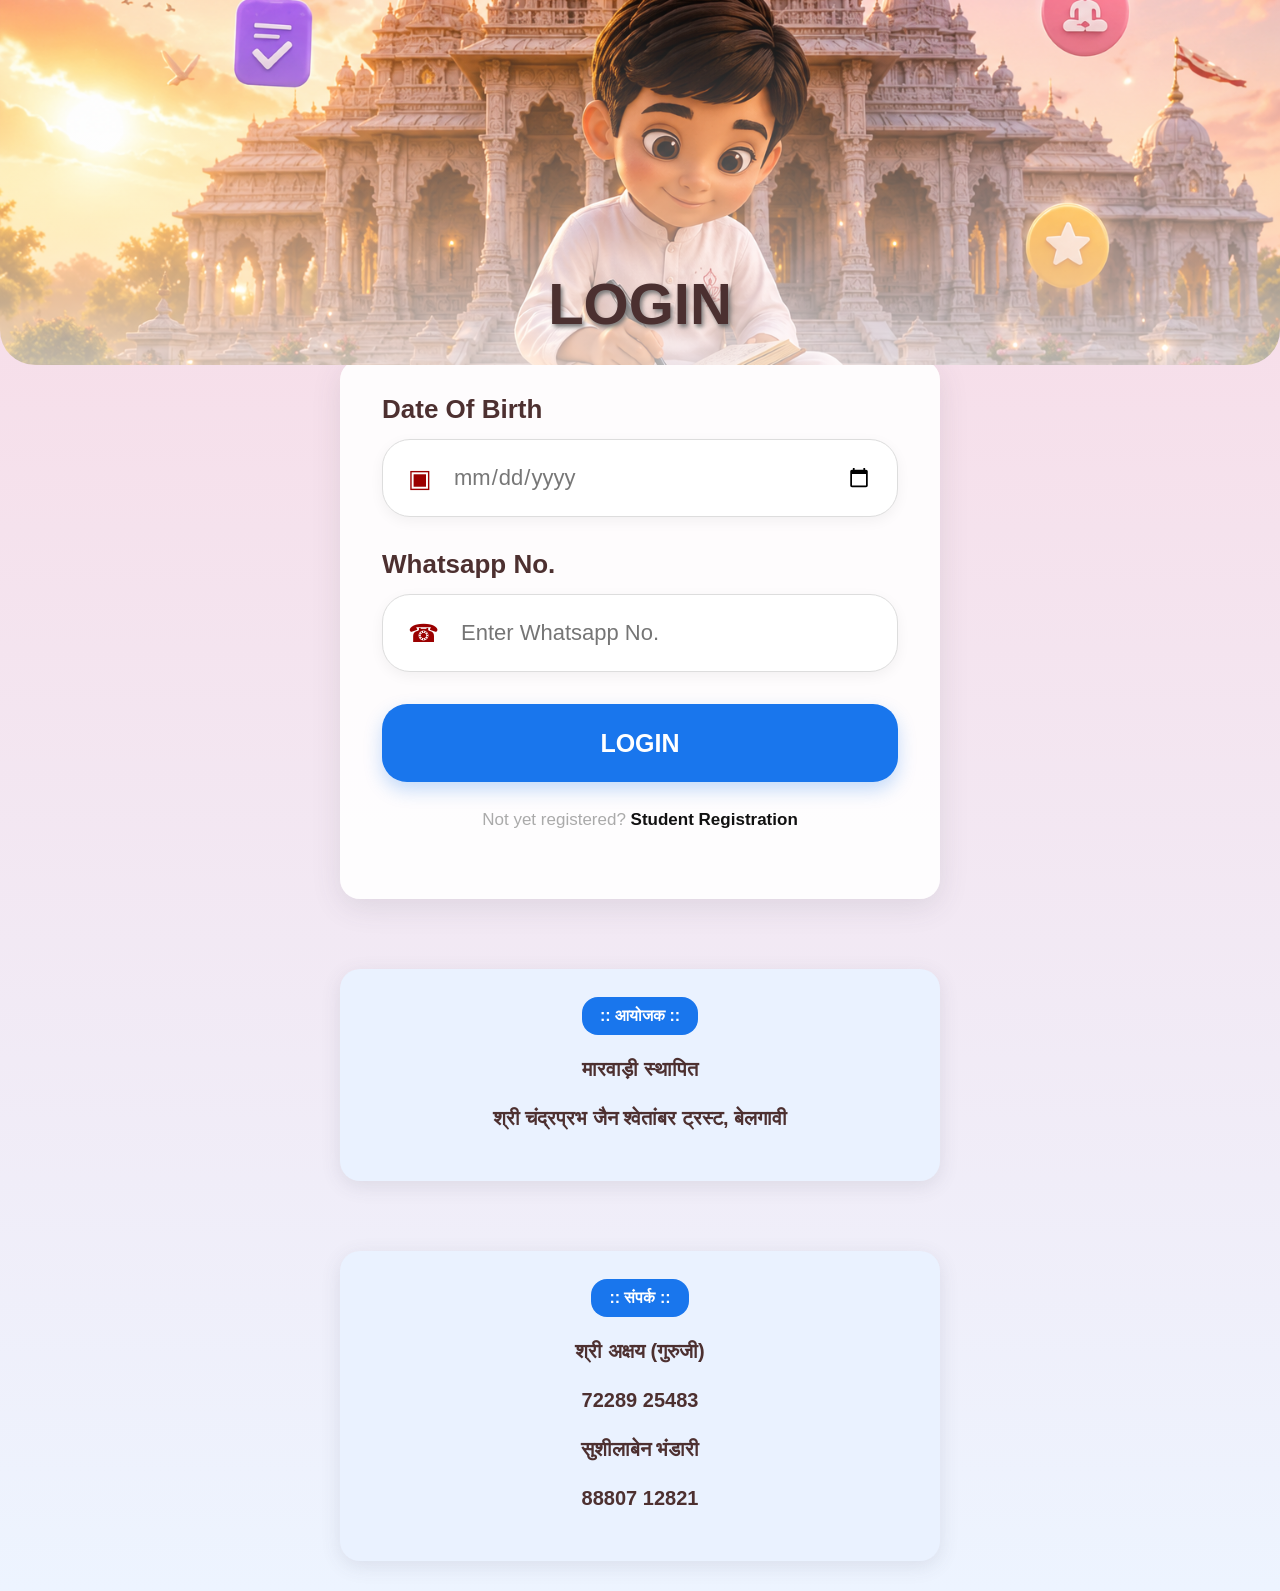
==== index.html @ 0b677dbe "Update index.html" ====
<!DOCTYPE html>
<html lang="en">
<head>
  <meta charset="UTF-8">
  <meta name="viewport" content="width=device-width, initial-scale=1.0">
  <title>Sushankar Abhiyaan 2026 - Login</title>
  <link rel="stylesheet" href="style.css">
</head>
<body class="login-page">
  <main class="page-wrap">
    <section class="hero">
      <div class="hero-overlay">
        <h1>LOGIN</h1>
      </div>
    </section>

    <section class="card login-card">
      <label for="dob">Date Of Birth</label>
      <div class="input-wrap">
        <span class="icon">▣</span>
        <input id="dob" type="date" aria-label="Date of Birth">
      </div>

      <label for="whatsapp">Whatsapp No.</label>
      <div class="input-wrap">
        <span class="icon">☎</span>
        <input id="whatsapp" type="tel" inputmode="numeric" maxlength="10"
               placeholder="Enter Whatsapp No.">
      </div>

      <button class="primary-btn" onclick="login()">LOGIN</button>

      <p class="register-line">Not yet registered?
        <a href="registration.html">Student Registration</a>
      </p>
      <p id="login-message" class="message"></p>
    </section>

    <section class="info-card">
      <div class="info-title">:: आयोजक ::</div>
      <p>मारवाड़ी स्थापित</p>
      <p>श्री चंद्रप्रभ जैन श्वेतांबर ट्रस्ट, बेलगावी </p>
    </section>
    <section class="info-card">
      <div class="info-title">:: संपर्क ::</div>
      <p>श्री अक्षय (गुरुजी)</p>
      <p>72289 25483</p>
      <p>सुशीलाबेन भंडारी</p>
      <p>88807 12821</p>
    </section>    
  </main>

  <script src="script.js"></script>
</body>
</html>
---- style.css ----
*{box-sizing:border-box}
:root{
  --brown:#4d3030;
  --red:#9b0000;
  --blue:#1976ed;
  --cream:#fff0dd;
  --page:#eef3fb;
}
body{margin:0;font-family:Arial,Helvetica,sans-serif;color:var(--brown)}
button,input,select,textarea{font:inherit}
.page-wrap{min-height:100vh;background:linear-gradient(#f9d9e4,#edf4ff);padding-bottom:30px}
.hero{
  height:365px;
  background:
    linear-gradient(180deg,rgba(255,255,255,.02),rgba(255,255,255,.65)),
    url("hero.png") center/cover no-repeat;
  border-radius:0 0 35px 35px;
  position:relative;
}
.hero-overlay{position:absolute;inset:auto 0 28px;text-align:center}
.hero-overlay h1{margin:0;font-size:58px;text-shadow:2px 3px 4px #777;color:#4b3030}
.card{
  width:min(80%,600px);margin:-5px auto 0;background:rgba(255,255,255,.9);
  border-radius:20px;padding:34px 42px;box-shadow:0 8px 30px rgba(70,70,90,.12)
}
.login-card label{display:block;font-size:26px;font-weight:700;margin:0 0 14px}
.input-wrap{
  display:flex;align-items:center;background:#fff;border:1px solid #ddd;
  border-radius:28px;padding:0 25px;margin-bottom:32px;height:78px;
  box-shadow:0 4px 14px rgba(0,0,0,.05)
}
.input-wrap .icon{font-size:25px;color:var(--red);margin-right:20px}
.input-wrap input{border:0;outline:0;width:100%;font-size:22px;color:#777;background:transparent}
.primary-btn{
  width:100%;height:78px;border:0;border-radius:25px;background:var(--blue);
  color:white;font-weight:700;font-size:25px;box-shadow:0 8px 18px rgba(25,118,237,.25);cursor:pointer
}
.register-line{text-align:center;color:#aaa;font-size:17px;margin:28px 0 0}
.register-line a{color:#111;font-weight:700;text-decoration:none}
.message{text-align:center;font-weight:600;margin:15px 0 0;min-height:20px}
.info-card{
  width:min(80%,600px);margin:70px auto 0;background:#eaf2ff;border-radius:20px;
  padding:28px;text-align:center;box-shadow:0 5px 20px rgba(70,70,90,.12)
}
.info-title{display:inline-block;background:#1976ed;color:white;padding:10px 18px;border-radius:16px;font-weight:700}
.info-card p{font-size:20px;font-weight:700;line-height:1.45}

.form-shell{
  width:min(94%,1250px);margin:35px auto;background:white;border:2px solid #6d4b4b;
  border-radius:30px;padding:55px 70px;box-shadow:0 5px 20px rgba(0,0,0,.08)
}
.form-shell h1{text-align:center;font-size:42px;margin:0 0 10px}
.form-shell h2{text-align:center;font-size:27px;margin:0 0 45px}
.form-shell hr{border:0;border-top:2px solid #765f5f;margin:34px 0 42px}
.row{display:grid;gap:22px}.row.three{grid-template-columns:1fr 1fr 1fr}
.field label{display:block;font-size:22px;font-weight:700;color:#555;margin-bottom:16px}
.field input,.field select,.field textarea{
  width:100%;border:0;outline:0;background:var(--cream);border-radius:15px;
  padding:18px 16px;font-size:20px;color:#777
}
.field textarea{min-height:120px;resize:vertical}
.dob-fields{display:grid;grid-template-columns:1fr 1.1fr 1.1fr;gap:12px}
.register-btn{
  display:block;margin:10px auto 0;border:0;border-radius:35px;padding:16px 46px;
  background:#a97880;color:white;font-weight:700;font-size:21px;cursor:pointer;
  box-shadow:0 6px 15px rgba(100,60,70,.2)
}
@media(max-width:750px){
  .hero{height:310px}.hero-overlay h1{font-size:45px}
  .card{width:90%;padding:28px 25px}
  .login-card label{font-size:22px}.input-wrap{height:68px}
  .primary-btn{height:68px;font-size:22px}
  .info-card{width:90%}
  .form-shell{padding:35px 22px;border-radius:22px}
  .form-shell h1{font-size:29px}.form-shell h2{font-size:22px}
  .row.three{grid-template-columns:1fr}
  .dob-fields{grid-template-columns:1fr 1fr 1fr}
}
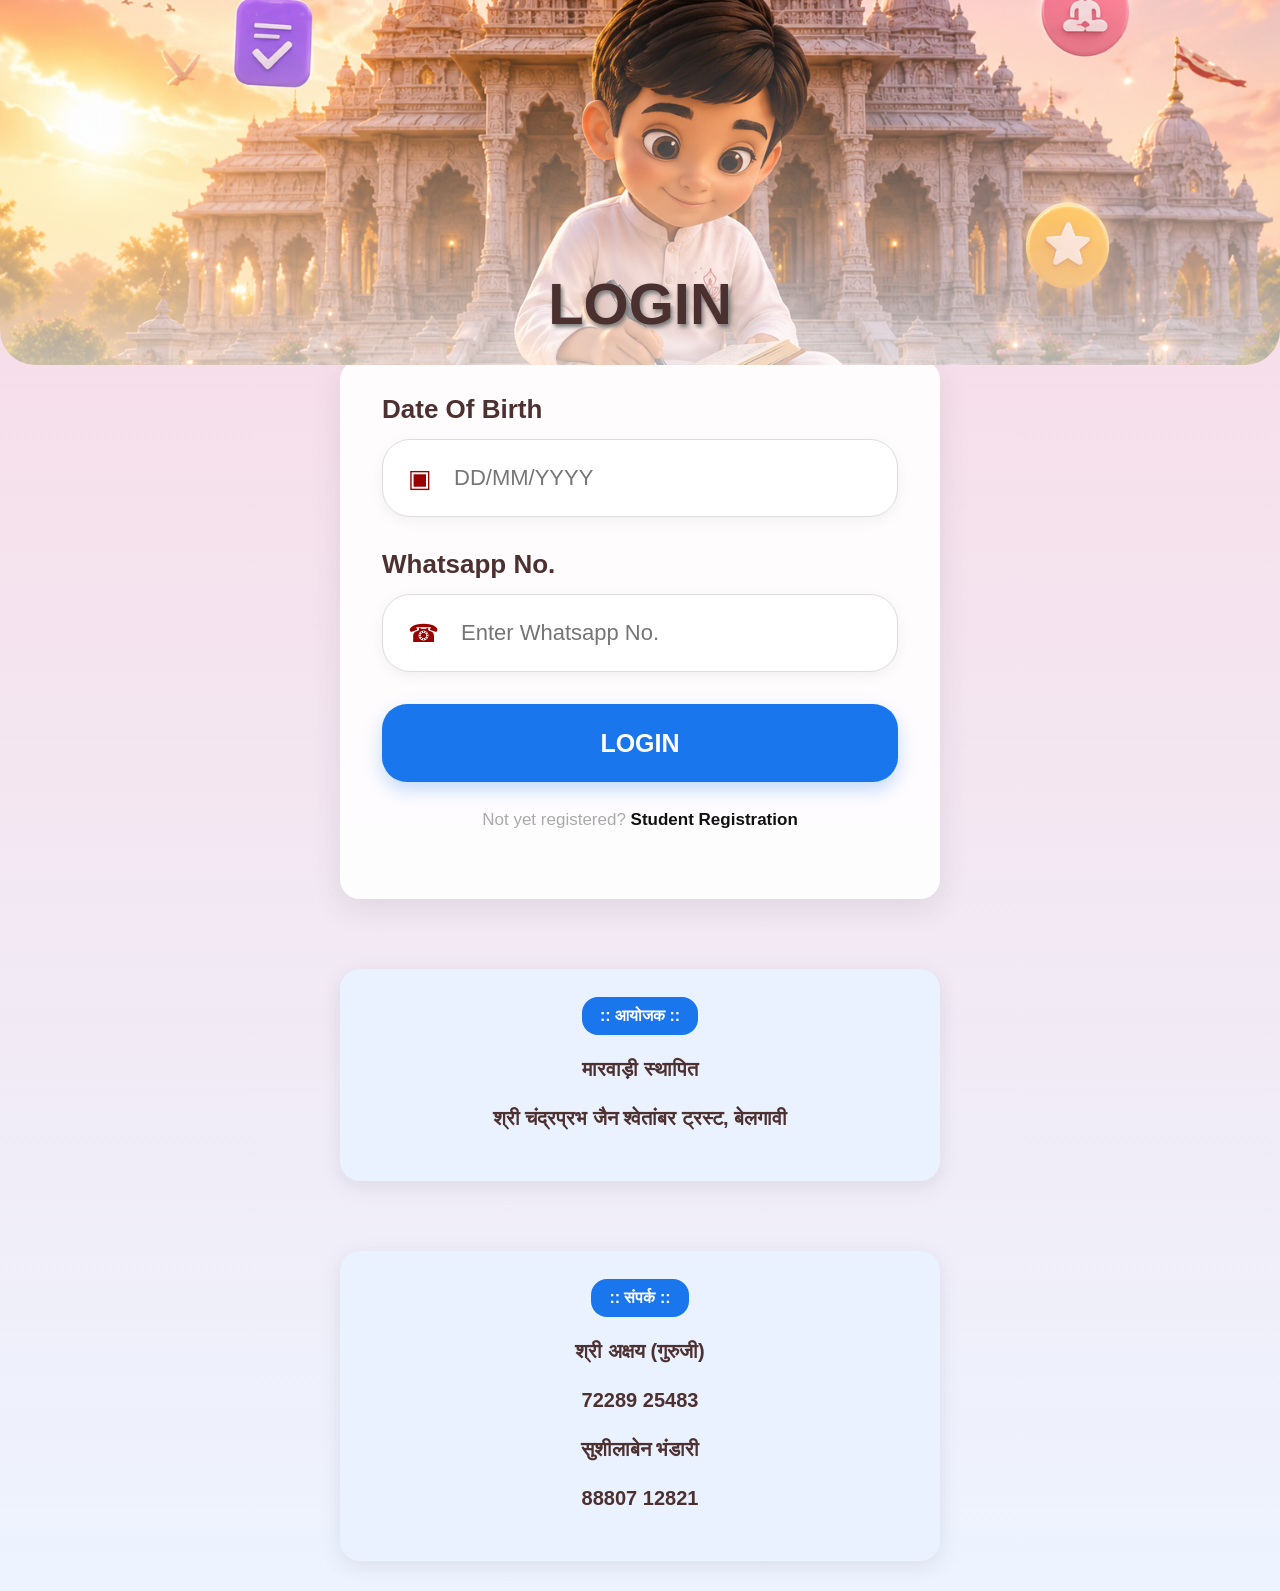
==== commit adf7f5d3: "Update index.html" ====
--- a/index.html
+++ b/index.html
@@ -18,7 +18,15 @@
       <label for="dob">Date Of Birth</label>
       <div class="input-wrap">
         <span class="icon">▣</span>
-        <input id="dob" type="date" aria-label="Date of Birth">
+        <input
+  id="dob"
+  type="text"
+  inputmode="numeric"
+  maxlength="10"
+  placeholder="DD/MM/YYYY"
+  aria-label="Date of Birth"
+  autocomplete="bday"
+>
       </div>
 
       <label for="whatsapp">Whatsapp No.</label>
--- a/style.css
+++ b/style.css
@@ -46,7 +46,7 @@
 .info-card p{font-size:20px;font-weight:700;line-height:1.45}
 
 .form-shell{
-  width:min(94%,1250px);margin:35px auto;background:white;border:2px solid #6d4b4b;
+  width:min(94%,1250px);margin:35px auto;background:rgba(255,255,255,0.94);border:2px solid #6d4b4b;
   border-radius:30px;padding:55px 70px;box-shadow:0 5px 20px rgba(0,0,0,.08)
 }
 .form-shell h1{text-align:center;font-size:42px;margin:0 0 10px}
@@ -76,3 +76,113 @@
   .row.three{grid-template-columns:1fr}
   .dob-fields{grid-template-columns:1fr 1fr 1fr}
 }
+/* =========================
+   STUDENT DASHBOARD
+   ========================= */
+
+.dashboard-page {
+  min-height: 100vh;
+  margin: 0;
+  padding: 25px 15px;
+  background: linear-gradient(180deg, #fff5f5, #eef4ff);
+}
+
+.dashboard {
+  width: 100%;
+  max-width: 600px;
+  margin: auto;
+}
+
+.dashboard h1 {
+  text-align: center;
+  color: #4d3030;
+  font-size: 30px;
+  margin: 10px 0 5px;
+}
+
+.student-name {
+  text-align: center;
+  color: #777;
+  font-size: 17px;
+  margin-bottom: 25px;
+}
+
+.upload-card {
+  background: rgba(255,255,255,0.96);
+  border-radius: 20px;
+  padding: 22px 18px;
+  margin-bottom: 18px;
+  box-shadow: 0 5px 18px rgba(60,60,80,0.12);
+}
+
+.upload-card h2 {
+  color: #4d3030;
+  font-size: 21px;
+  margin: 0 0 18px;
+}
+
+.upload-card input[type="file"] {
+  width: 100%;
+  padding: 12px;
+  border: 1px solid #ddd;
+  border-radius: 12px;
+  background: #fafafa;
+  font-size: 14px;
+  margin-bottom: 14px;
+}
+
+.upload-card button {
+  width: 100%;
+  border: 0;
+  border-radius: 14px;
+  padding: 14px;
+  background: #1976ed;
+  color: white;
+  font-size: 17px;
+  font-weight: 700;
+  cursor: pointer;
+}
+
+.upload-card button:active {
+  transform: scale(0.98);
+}
+
+.upload-card p {
+  min-height: 20px;
+  text-align: center;
+  font-size: 14px;
+  margin: 12px 0 0;
+  font-weight: 600;
+}
+
+@media (max-width: 600px) {
+  .dashboard-page {
+    padding: 18px 12px;
+  }
+
+  .dashboard h1 {
+    font-size: 27px;
+  }
+
+  .upload-card {
+    padding: 20px 15px;
+  }
+
+  .upload-card h2 {
+    font-size: 20px;
+  }
+    .registration-page {
+    background-size: 100% auto;
+    background-position: top center;
+    background-repeat: no-repeat;
+    background-attachment: scroll;
+  }
+}
+.registration-page {
+  min-height: 100vh;
+  background-image: url("registration-bg.png");
+  background-size: 100% auto;
+  background-position: top center;
+  background-repeat: no-repeat;
+  background-color: #ffffff;
+}
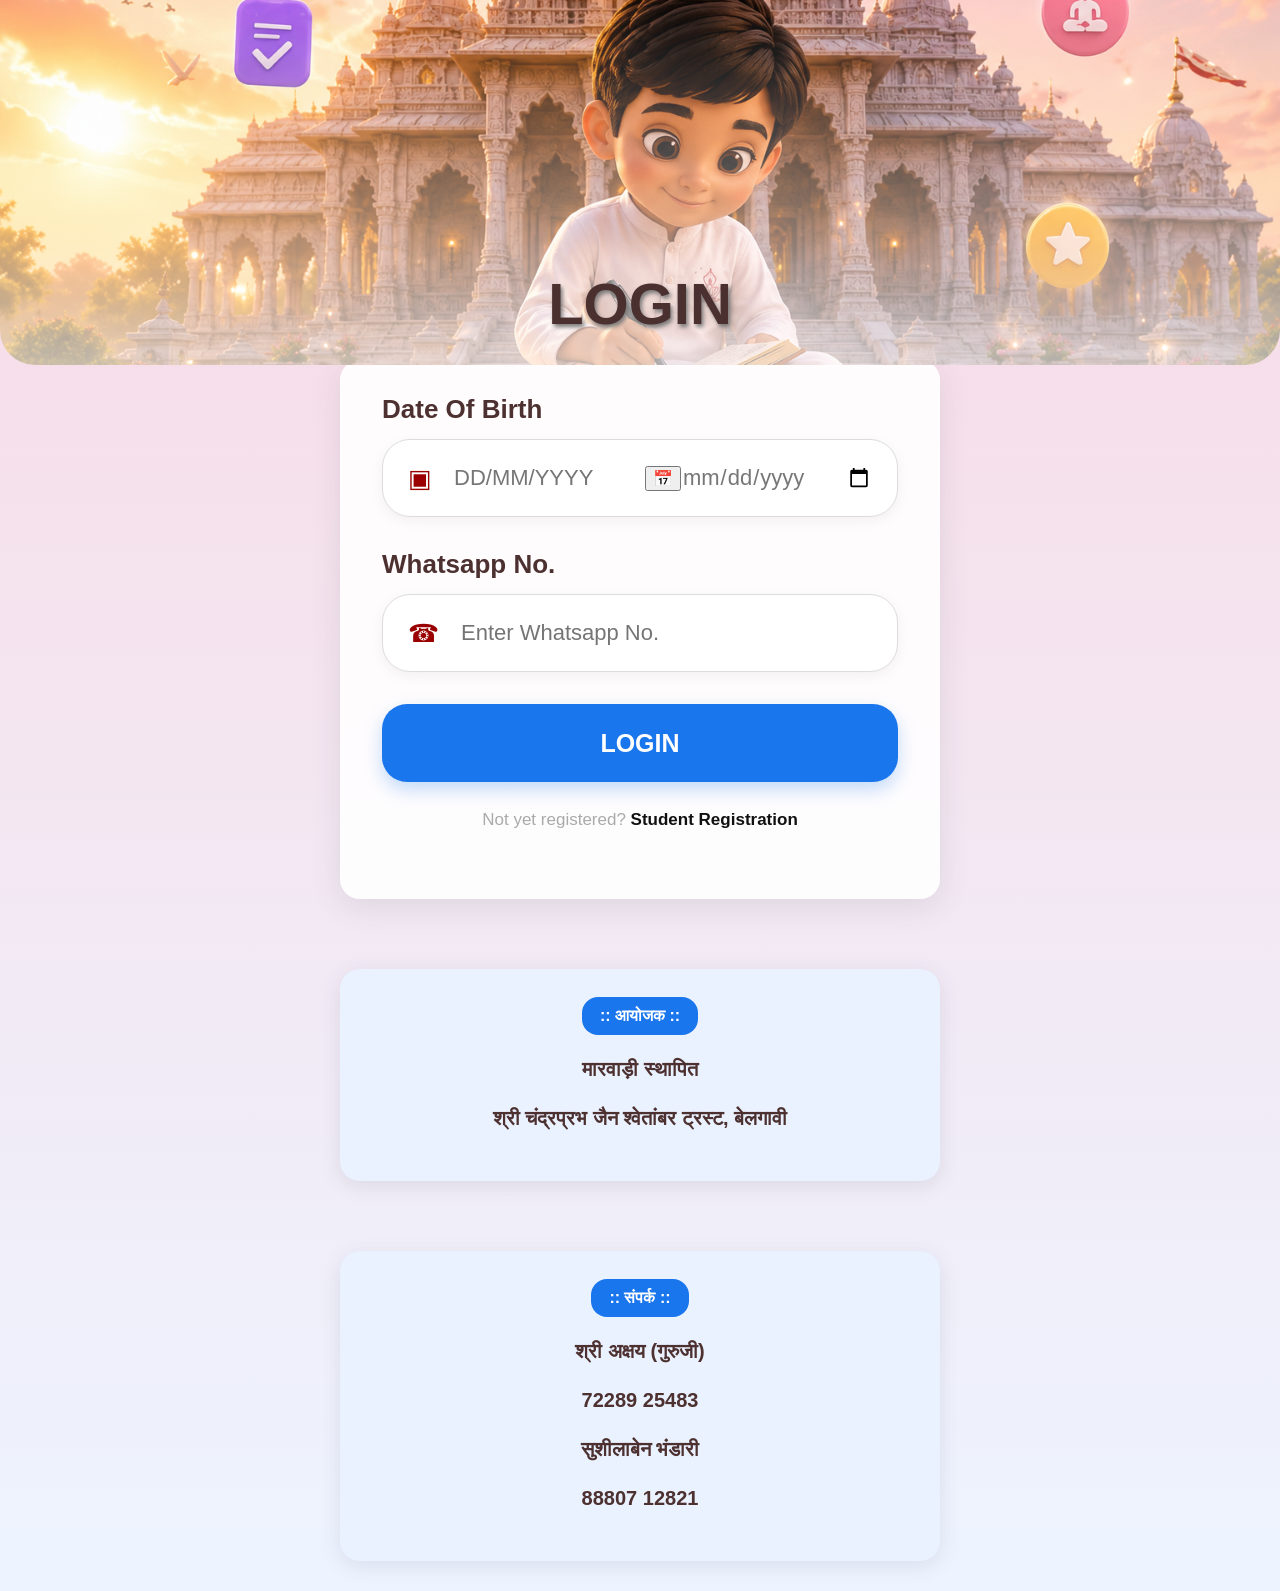
==== commit 1c3d560e: "Update index.html" ====
--- a/index.html
+++ b/index.html
@@ -16,18 +16,36 @@
 
     <section class="card login-card">
       <label for="dob">Date Of Birth</label>
-      <div class="input-wrap">
-        <span class="icon">▣</span>
-        <input
-  id="dob"
-  type="text"
-  inputmode="numeric"
-  maxlength="10"
-  placeholder="DD/MM/YYYY"
-  aria-label="Date of Birth"
-  autocomplete="bday"
->
-      </div>
+        <div class="input-wrap dob-wrap">
+          <span class="icon">▣</span>
+        
+          <input
+            id="dob"
+            type="text"
+            inputmode="numeric"
+            maxlength="10"
+            placeholder="DD/MM/YYYY"
+            aria-label="Date of Birth"
+            autocomplete="bday"
+          >
+        
+          <button
+            type="button"
+            class="calendar-btn"
+            onclick="openDOBPicker()"
+            aria-label="Choose date"
+          >
+            📅
+          </button>
+        
+          <input
+            id="dobPicker"
+            type="date"
+            class="hidden-date-picker"
+            aria-hidden="true"
+            tabindex="-1"
+          >
+        </div>
 
       <label for="whatsapp">Whatsapp No.</label>
       <div class="input-wrap">
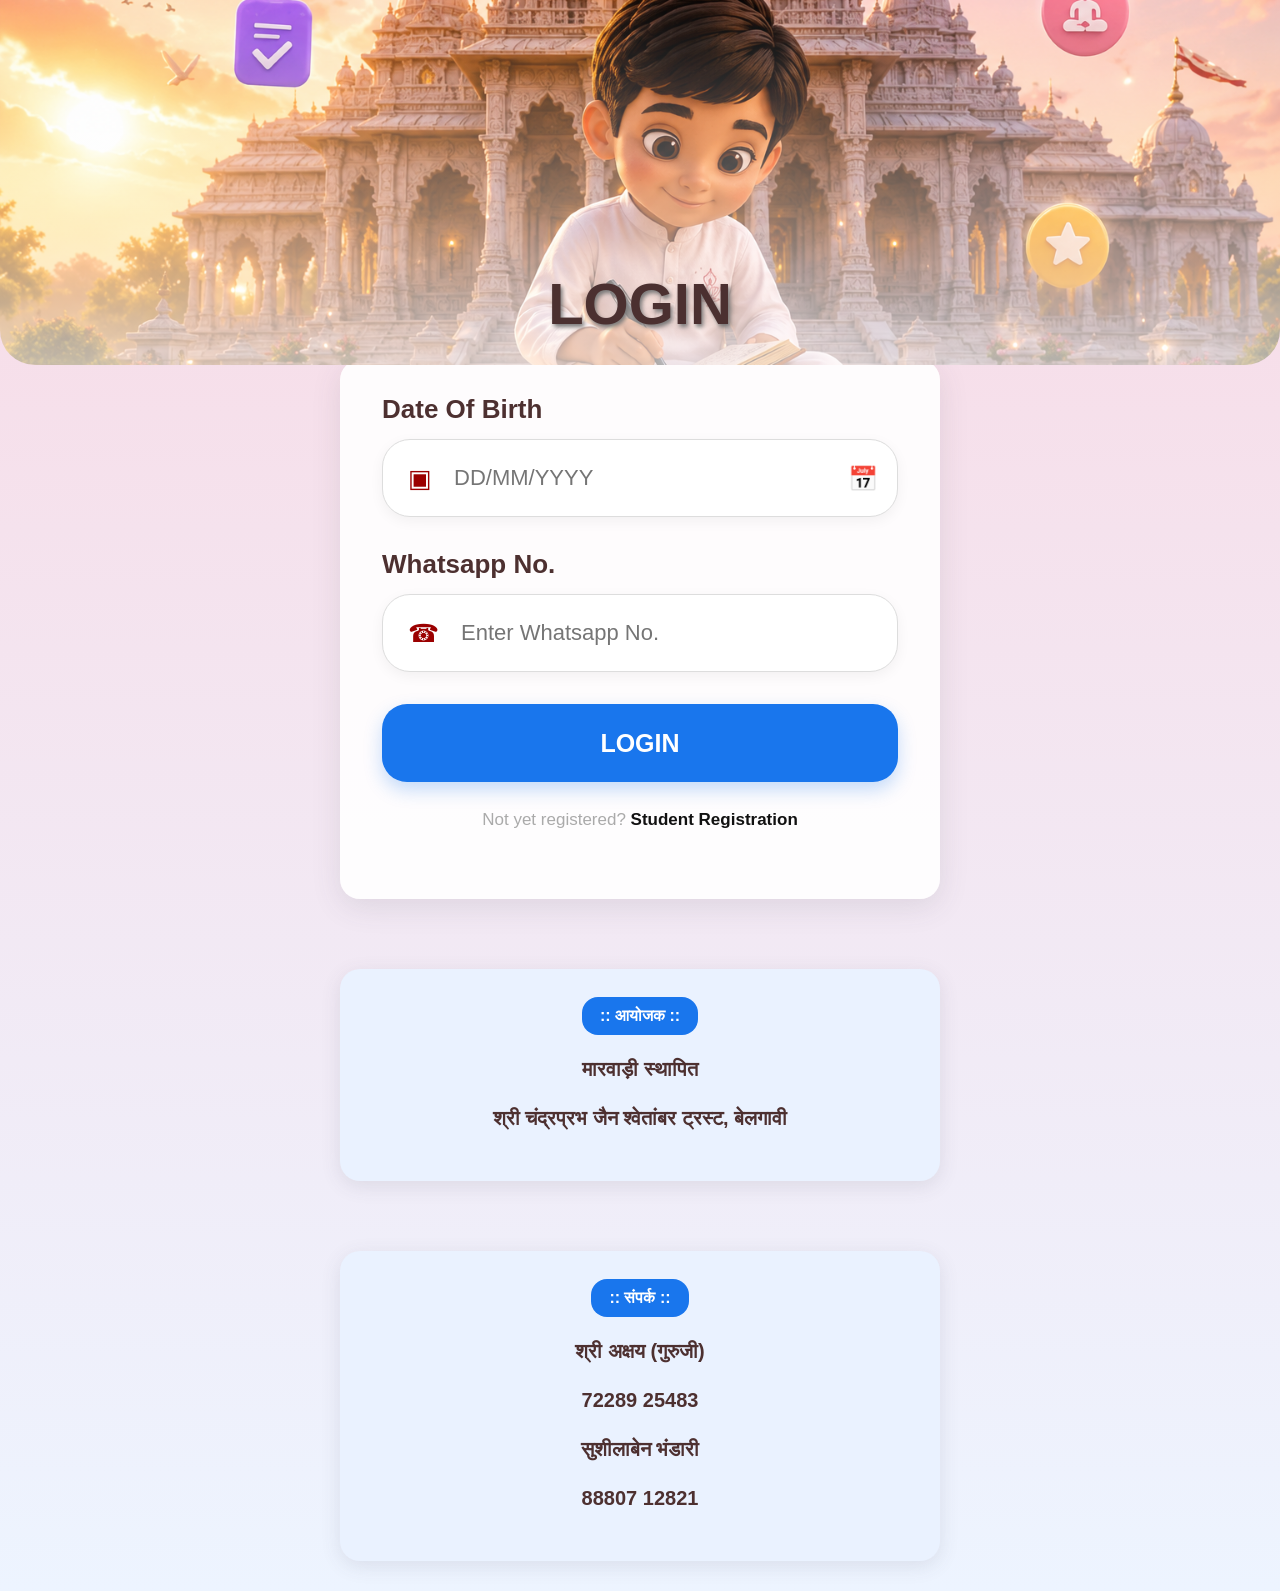
==== commit 62e5648c: "Replace login message paragraph with a div and add registration prompt" ====
--- a/index.html
+++ b/index.html
@@ -59,7 +59,28 @@
       <p class="register-line">Not yet registered?
         <a href="registration.html">Student Registration</a>
       </p>
-      <p id="login-message" class="message"></p>
+      <div id="login-message" class="message"></div>
+
+<div
+  id="register-highlight"
+  class="register-highlight"
+  style="display:none;"
+>
+  <div class="register-highlight-title">
+    ⚠ Not Registered Yet?
+  </div>
+
+  <div class="register-highlight-text">
+    Please register first before trying to log in.
+  </div>
+
+  <a
+    href="registration.html"
+    class="register-now-btn"
+  >
+    REGISTER NOW
+  </a>
+</div>
     </section>
 
     <section class="info-card">
--- a/style.css
+++ b/style.css
@@ -186,3 +186,85 @@
   background-repeat: no-repeat;
   background-color: #ffffff;
 }
+/* DOB field with manual entry + calendar */
+.dob-wrap {
+  position: relative;
+}
+
+.dob-wrap #dob {
+  padding-right: 55px;
+}
+
+.calendar-btn {
+  position: absolute !important;
+  right: 12px;
+  top: 50%;
+  transform: translateY(-50%);
+  width: 45px;
+  height: 45px;
+  border: none !important;
+  background: transparent !important;
+  box-shadow: none !important;
+  padding: 0 !important;
+  margin: 0 !important;
+  font-size: 24px;
+  cursor: pointer;
+  line-height: 1;
+}
+.hidden-date-picker {
+  position: absolute !important;
+  width: 1px !important;
+  height: 1px !important;
+  padding: 0 !important;
+  margin: 0 !important;
+  border: 0 !important;
+  opacity: 0 !important;
+  pointer-events: none !important;
+  font-size: 1px !important;
+  background: transparent !important;
+  color: transparent !important;
+}
+/* =========================
+   POINTS INPUT
+========================= */
+
+.points-label {
+  display: block;
+  margin-top: 18px;
+  margin-bottom: 8px;
+  font-size: 16px;
+  font-weight: 700;
+  color: #4d3030;
+}
+
+.points-input {
+  width: 100%;
+  box-sizing: border-box;
+  padding: 13px;
+  border: 1px solid #ddd;
+  border-radius: 12px;
+  background: #fafafa;
+  font-size: 16px;
+  margin-bottom: 12px;
+}
+
+.points-input:focus {
+  outline: none;
+  border-color: #1976ed;
+}
+
+.points-button {
+  width: 100%;
+  border: 0;
+  border-radius: 14px;
+  padding: 13px;
+  background: #555;
+  color: white;
+  font-size: 16px;
+  font-weight: 700;
+  cursor: pointer;
+}
+
+.points-button:active {
+  transform: scale(0.98);
+}
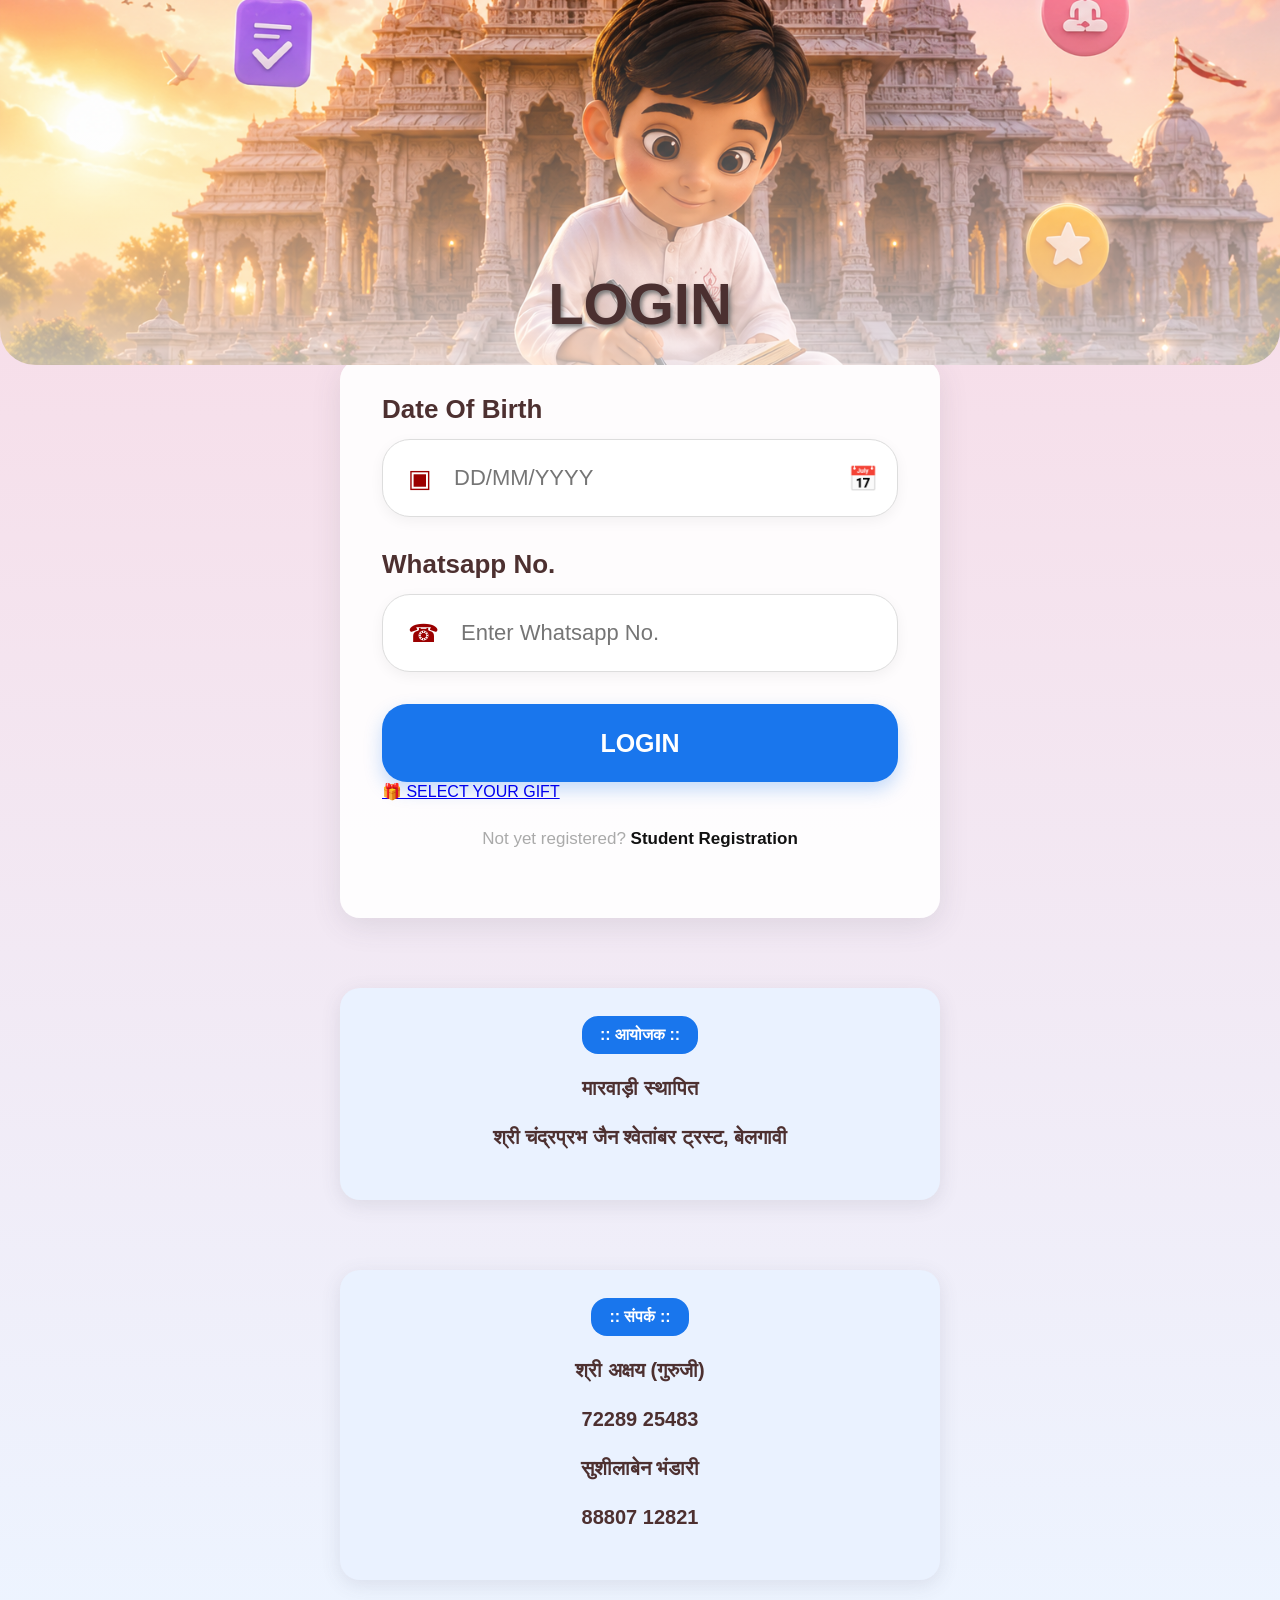
==== commit c3b85aa7: "Add gift selection link to login page" ====
--- a/index.html
+++ b/index.html
@@ -3,7 +3,7 @@
 <head>
   <meta charset="UTF-8">
   <meta name="viewport" content="width=device-width, initial-scale=1.0">
-  <title>Sushankar Abhiyaan 2026 - Login</title>
+  <title>Susanskar Abhiyaan 2026 - Login</title>
   <link rel="stylesheet" href="style.css">
 </head>
 <body class="login-page">
@@ -55,32 +55,35 @@
       </div>
 
       <button class="primary-btn" onclick="login()">LOGIN</button>
+      <a href="gifts.html" class="gift-selection-link">
+        🎁 SELECT YOUR GIFT
+      </a>
 
       <p class="register-line">Not yet registered?
         <a href="registration.html">Student Registration</a>
       </p>
       <div id="login-message" class="message"></div>
 
-<div
-  id="register-highlight"
-  class="register-highlight"
-  style="display:none;"
->
-  <div class="register-highlight-title">
-    ⚠ Not Registered Yet?
-  </div>
-
-  <div class="register-highlight-text">
-    Please register first before trying to log in.
-  </div>
-
-  <a
-    href="registration.html"
-    class="register-now-btn"
-  >
-    REGISTER NOW
-  </a>
-</div>
+      <div
+        id="register-highlight"
+        class="register-highlight"
+        style="display:none;"
+      >
+        <div class="register-highlight-title">
+          ⚠ Not Registered Yet?
+        </div>
+      
+        <div class="register-highlight-text">
+          Please register first before trying to log in.
+        </div>
+      
+        <a
+          href="registration.html"
+          class="register-now-btn"
+        >
+          REGISTER NOW
+        </a> 
+      </div>
     </section>
 
     <section class="info-card">
--- a/style.css
+++ b/style.css
@@ -268,3 +268,40 @@
 .points-button:active {
   transform: scale(0.98);
 }
+.register-highlight {
+  margin-top: 15px;
+  padding: 18px;
+  background: #fff3cd;
+  border: 2px solid #ffca2c;
+  border-radius: 14px;
+  text-align: center;
+  box-shadow: 0 4px 12px rgba(0,0,0,0.08);
+}
+
+.register-highlight-title {
+  font-size: 20px;
+  font-weight: 700;
+  color: #8a5a00;
+  margin-bottom: 6px;
+}
+
+.register-highlight-text {
+  font-size: 15px;
+  color: #5f4b00;
+  margin-bottom: 14px;
+}
+
+.register-now-btn {
+  display: inline-block;
+  padding: 12px 22px;
+  background: #e53935;
+  color: white;
+  text-decoration: none;
+  border-radius: 9px;
+  font-weight: 700;
+  font-size: 15px;
+}
+
+.register-now-btn:hover {
+  background: #c62828;
+}
